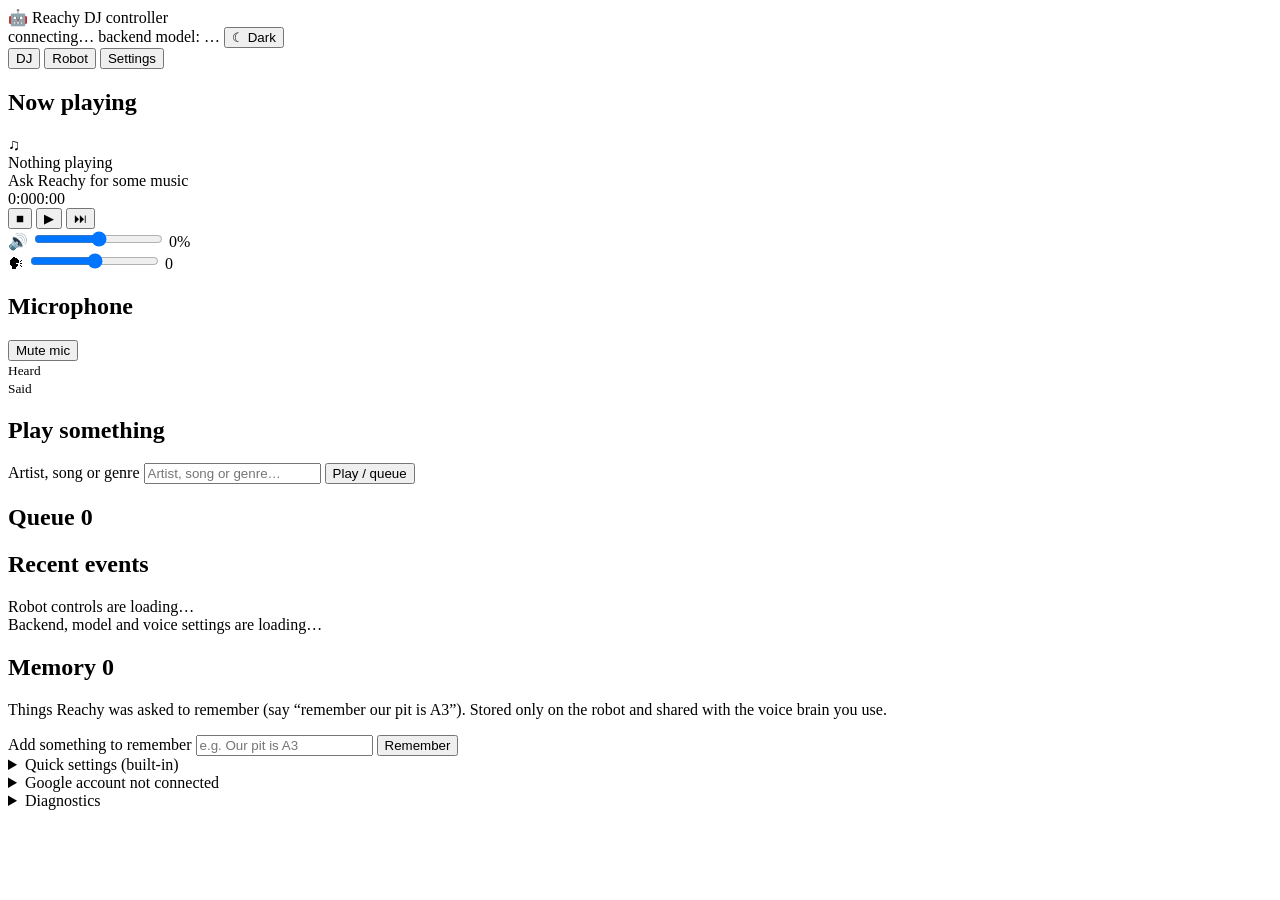
==== reachy_gemini_dj/static/index.html @ f08c9a88 "Gamepad mode: drive the motors directly with a Bluetooth game controller The controller pairs with t" ====
<!doctype html>
<html lang="en" data-theme="dark">
<head>
<meta charset="utf-8">
<meta name="viewport" content="width=device-width, initial-scale=1, viewport-fit=cover">
<meta name="color-scheme" content="light dark">
<title>Reachy Gemini DJ</title>
<script>
  // Theme: "dark" (default), "light" or "auto" (follow the device). Remembered per browser.
  try { var t = localStorage.getItem("reachy-theme"); if (t === "light" || t === "auto" || t === "dark") document.documentElement.dataset.theme = t; } catch (e) {}
</script>
<link rel="stylesheet" href="/static/controller.css">
</head>
<body>
<header id="statusbar" role="banner">
  <div class="wrap">
    <div class="brand">&#129302; Reachy DJ <span class="sr">controller</span></div>
    <span class="stat" id="st-conn" title="Connection to the app"><span class="dot"></span><span>connecting&hellip;</span></span>
    <span class="stat" id="st-backend" title="Gemini backend state"><span class="dot"></span><span>backend</span></span>
    <span class="stat" id="st-model" title="Model in use"><span>model: &hellip;</span></span>
    <span class="stat hide" id="st-err" title="Last error"><span class="dot bad"></span><span></span></span>
    <button id="theme-btn" type="button" aria-label="Color theme"></button>
  </div>
  <div id="banner" class="hide" role="status"></div>
</header>

<main class="wrap">
  <div class="tabs" role="tablist" aria-label="Sections" id="tabs">
    <button role="tab" id="tab-dj" aria-controls="p-dj" aria-selected="true">DJ</button>
    <button role="tab" id="tab-robot" aria-controls="p-robot" aria-selected="false" tabindex="-1">Robot</button>
    <button role="tab" id="tab-settings" aria-controls="p-settings" aria-selected="false" tabindex="-1">Settings</button>
  </div>

  <!-- ========== DJ ========== -->
  <div class="tabpanel" role="tabpanel" id="p-dj" aria-labelledby="tab-dj">
    <div class="grid">
      <section class="card" aria-labelledby="h-np">
        <h2 id="h-np">Now playing</h2>
        <div class="np">
          <div class="disc" id="disc" aria-hidden="true">&#9835;</div>
          <div style="min-width:0">
            <div class="np-t" id="trk">Nothing playing</div>
            <div class="np-a" id="art">Ask Reachy for some music</div>
          </div>
        </div>
        <div class="prog" role="progressbar" aria-label="Track progress" aria-valuemin="0" aria-valuemax="100" aria-valuenow="0" id="progbar"><i id="prog"></i></div>
        <div class="times"><span id="t-el">0:00</span><span id="t-du">0:00</span></div>
        <div class="transport">
          <button class="tbtn" id="b-stop" aria-label="Stop" title="Stop">&#9632;</button>
          <button class="tbtn main" id="b-play" aria-label="Play" title="Play / pause">&#9654;</button>
          <button class="tbtn" id="b-skip" aria-label="Skip to next" title="Skip">&#9197;</button>
        </div>
        <div class="vol">
          <span class="i" aria-hidden="true">&#128266;</span>
          <input type="range" id="music_volume" min="0" max="2.5" step="0.05" aria-label="Music volume">
          <output id="o-vol" for="music_volume">0%</output>
        </div>
        <div class="vol" title="How loud Reachy's own voice is (separate from the music)">
          <span class="i" aria-hidden="true">&#128483;</span>
          <input type="range" id="voice_gain_q" min="0.2" max="2.5" step="0.05" aria-label="Reachy voice volume">
          <output id="o-vg" for="voice_gain_q">0</output>
        </div>
        <div id="merr" class="note bad hide" role="alert"></div>
      </section>

      <section class="card" aria-labelledby="h-mic">
        <h2 id="h-mic">Microphone</h2>
        <button class="btn mute" id="b-mute" aria-pressed="false">Mute mic</button>
        <div class="meter" id="meter" role="meter" aria-label="Microphone level" aria-valuemin="0" aria-valuemax="100" aria-valuenow="0"><i id="lvl"></i></div>
        <div class="bubble u"><small>Heard</small><span class="txt" id="heard"></span></div>
        <div class="bubble r"><small>Said</small><span class="txt" id="said"></span></div>
      </section>

      <section class="card" aria-labelledby="h-search">
        <h2 id="h-search">Play something</h2>
        <form class="row" id="f-play" autocomplete="off">
          <label class="sr" for="track_q">Artist, song or genre</label>
          <input type="text" id="track_q" class="grow" placeholder="Artist, song or genre&hellip;" enterkeyhint="search">
          <button class="btn" type="submit">Play / queue</button>
        </form>
      </section>

      <section class="card" aria-labelledby="h-q">
        <h2 id="h-q">Queue <span class="badge" id="qn">0</span></h2>
        <ol class="list" id="queue" aria-live="polite"></ol>
      </section>

      <section class="card span2" aria-labelledby="h-ev">
        <h2 id="h-ev">Recent events</h2>
        <ul class="list" id="feed"></ul>
      </section>
    </div>
  </div>

  <!-- ========== ROBOT (mount point for robot.js) ========== -->
  <div class="tabpanel hide" role="tabpanel" id="p-robot" aria-labelledby="tab-robot">
    <section id="robot-panel"><div class="placeholder" data-placeholder>Robot controls are loading&hellip;</div></section>
  </div>

  <!-- ========== SETTINGS (mount point for settings.js + built-in quick settings) ========== -->
  <div class="tabpanel hide" role="tabpanel" id="p-settings" aria-labelledby="tab-settings">
    <section id="settings-panel"><div class="placeholder" data-placeholder>Backend, model and voice settings are loading&hellip;</div></section>

    <section class="card" id="memory-card" aria-labelledby="h-mem" style="margin-top:16px">
      <h2 id="h-mem">Memory <span class="badge" id="mem-n">0</span></h2>
      <p class="sub">Things Reachy was asked to remember (say &ldquo;remember our pit is A3&rdquo;). Stored only on the robot and shared with the voice brain you use.</p>
      <ul class="list" id="mem-list" aria-live="polite"></ul>
      <form class="row" id="f-mem" autocomplete="off" style="margin-top:10px">
        <label class="sr" for="mem_q">Add something to remember</label>
        <input type="text" id="mem_q" class="grow" maxlength="200" placeholder="e.g. Our pit is A3" enterkeyhint="done">
        <button class="btn" type="submit">Remember</button>
      </form>
    </section>

    <details class="acc" id="acc-quick">
      <summary>Quick settings (built-in)</summary>
      <div>
        <label class="l" for="q_api_key">Gemini API key <span id="keystate"></span></label>
        <div class="row"><input class="grow" type="password" id="q_api_key" placeholder="Paste your key (stored locally on the robot)" autocomplete="off">
          <button class="btn" id="b-key">Save key</button></div>
        <label class="l" for="q_voice">Voice</label><select id="q_voice"></select>
        <label class="l" for="q_extra_instructions">About you (optional)</label>
        <textarea id="q_extra_instructions" placeholder="e.g. Call me Sam. I like lo-fi when I work."></textarea>
        <label class="l" for="q_model">Gemini model <span id="curmodel"></span></label>
        <input type="text" id="q_model" autocomplete="off">
        <div class="row" style="margin-top:12px"><button class="btn ghost" id="b-text">Save instructions &amp; model</button>
          <button class="btn ghost" id="b-newconv">Start fresh conversation</button></div>

        <label class="l" for="duck_level">Duck level &mdash; music volume while someone talks</label>
        <div class="row"><input type="range" id="duck_level" min="0" max="1" step="0.01"><output></output></div>
        <label class="l" for="voice_gain">Reachy voice loudness</label>
        <div class="row"><input type="range" id="voice_gain" min="0.2" max="2.5" step="0.05"><output></output></div>
        <label class="l" for="echo_guard">Echo guard &mdash; raise if music interrupts Reachy, lower if it ignores you</label>
        <div class="row"><input type="range" id="echo_guard" min="0.5" max="5" step="0.1"><output></output></div>

        <div class="sw"><label for="q_web_search"><b>Google Search grounding</b><br><span class="sub">Real-time web facts, news, weather.</span></label><input type="checkbox" id="q_web_search" data-cfg="web_search"></div>
        <div class="sw"><label for="q_motion_enabled"><b>Enable robot movement</b></label><input type="checkbox" id="q_motion_enabled" data-cfg="motion_enabled"></div>
        <div class="sw"><label for="q_expressive"><b>Be expressive</b></label><input type="checkbox" id="q_expressive" data-cfg="expressive"></div>
        <div class="sw"><label for="q_dance_enabled"><b>Allow dancing</b></label><input type="checkbox" id="q_dance_enabled" data-cfg="dance_enabled"></div>
      </div>
    </details>

    <details class="acc" id="acc-google">
      <summary>Google account <span class="badge" id="g-badge">not connected</span></summary>
      <div>
        <div id="g-on">
          <p class="sub" id="g-who"></p>
          <div class="chips" id="g-svcs" style="margin-bottom:12px"></div>
          <div id="g-reconnect" class="note bad hide">Google sign-in expired. Connect again below.</div>
          <p class="sub">Try: &ldquo;What&rsquo;s on my calendar tomorrow?&rdquo;, &ldquo;Add milk to my tasks&rdquo;, &ldquo;Check my email&rdquo;.</p>
          <button class="btn danger" id="b-gdis">Disconnect Google</button>
        </div>
        <div id="g-setup">
          <p class="sub">Uses your own free Google Desktop App OAuth client. About 5 minutes, once.</p>
          <ol class="steps">
            <li>Open <a href="https://console.cloud.google.com/auth/clients" target="_blank" rel="noreferrer">Google Cloud &rarr; Clients</a>, make a project, <b>Create client</b> &rarr; <b>Desktop app</b>. Enable the Calendar, Tasks and Gmail APIs you want.</li>
            <li>On the <b>Audience</b> page add your Google address as a test user, or <b>Publish app</b> so sign-in does not expire after 7 days.</li>
            <li>Paste the client ID and secret:
              <label class="sr" for="gid">Client ID</label><input type="text" id="gid" placeholder="Client ID" style="margin-top:8px" autocomplete="off">
              <label class="sr" for="gsec">Client secret</label><input type="password" id="gsec" placeholder="Client secret" style="margin-top:8px" autocomplete="off">
              <div id="g-saved" class="sub hide"></div></li>
            <li>Choose what Reachy may access: <div id="g-pick" class="chips" style="margin-top:8px"></div></li>
            <li><button class="btn" id="b-gstart">Connect Google</button>
              <div class="sub">A Google tab will open. Approve it. The next page will say it cannot be reached (expected).</div></li>
            <li>Copy the <b>entire URL</b> from that address bar and paste it here:
              <label class="sr" for="gurl">Redirect URL</label><input type="text" id="gurl" placeholder="http://localhost:8765/?state=...&code=..." style="margin-top:8px" autocomplete="off">
              <div style="margin-top:10px"><button class="btn" id="b-gfinish">Finish connection</button></div></li>
          </ol>
          <div id="g-err" class="note bad hide" role="alert"></div>
          <p class="sub" style="margin-top:12px">Gmail is read-only. Reachy can add events and tasks but never deletes anything.</p>
        </div>
      </div>
    </details>

    <details class="acc">
      <summary>Diagnostics</summary>
      <div><div id="diag"></div></div>
    </details>
  </div>
</main>
<div id="toast" role="status" aria-live="polite"></div>

<script src="/static/controller.js"></script>
<link rel="stylesheet" href="/static/settings.css">
<script src="/static/robot.js" defer></script>
<script src="/static/timers.js" defer></script>
<script src="/static/music_queue.js" defer></script>
<script src="/static/settings.js" defer></script>
<script src="/static/memory.js" defer></script>
<link rel="stylesheet" href="/static/ptt.css">
<script src="/static/ptt.js" defer></script>
<script src="/static/qol.js" defer></script>
<script src="/static/imu.js" defer></script>
<script src="/static/gamepad.js" defer></script>
<link rel="stylesheet" href="/static/layout.css">
<script src="/static/layout.js" defer></script>
<script>
(function () {
  var order = ["dark", "light", "auto"], names = {dark: "\u263E Dark", light: "\u2600 Light", auto: "\u25D0 Auto"};
  var btn = document.getElementById("theme-btn"), root = document.documentElement;
  function show() { var t = root.dataset.theme || "dark"; btn.textContent = names[t]; btn.title = "Theme: " + t + " (click to change)"; }
  btn.addEventListener("click", function () {
    var t = order[(order.indexOf(root.dataset.theme || "dark") + 1) % order.length];
    root.dataset.theme = t;
    try { localStorage.setItem("reachy-theme", t); } catch (e) {}
    show();
  });
  show();
})();
</script>
</body>
</html>
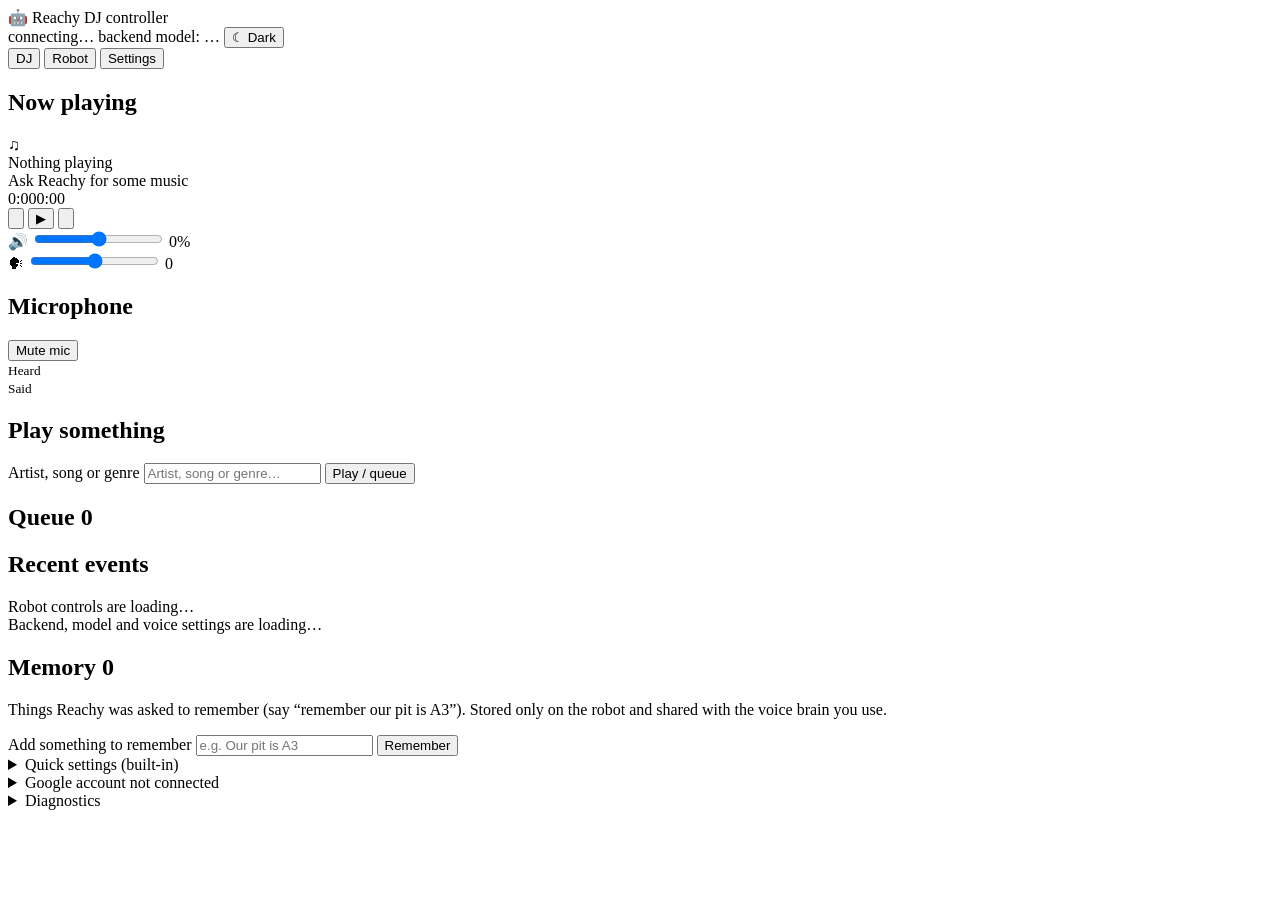
==== commit 9c110768: "Restyle global design system, header, tabs and DJ tab Co-Authored-By: Claude Sonnet 5.5 <noreply@ant" ====
--- a/reachy_gemini_dj/static/index.html
+++ b/reachy_gemini_dj/static/index.html
@@ -46,16 +46,16 @@
         <div class="prog" role="progressbar" aria-label="Track progress" aria-valuemin="0" aria-valuemax="100" aria-valuenow="0" id="progbar"><i id="prog"></i></div>
         <div class="times"><span id="t-el">0:00</span><span id="t-du">0:00</span></div>
         <div class="transport">
-          <button class="tbtn" id="b-stop" aria-label="Stop" title="Stop">&#9632;</button>
+          <button class="tbtn" id="b-stop" aria-label="Stop" title="Stop"><svg viewBox="0 0 24 24" aria-hidden="true"><rect x="5" y="5" width="14" height="14" rx="2"/></svg></button>
           <button class="tbtn main" id="b-play" aria-label="Play" title="Play / pause">&#9654;</button>
-          <button class="tbtn" id="b-skip" aria-label="Skip to next" title="Skip">&#9197;</button>
-        </div>
-        <div class="vol">
+          <button class="tbtn" id="b-skip" aria-label="Skip to next" title="Skip"><svg viewBox="0 0 24 24" aria-hidden="true"><path d="M5 5l10 7-10 7z"/><rect x="16" y="5" width="3" height="14" rx="1"/></svg></button>
+        </div>
+        <div class="vol" data-label="Music volume">
           <span class="i" aria-hidden="true">&#128266;</span>
           <input type="range" id="music_volume" min="0" max="2.5" step="0.05" aria-label="Music volume">
           <output id="o-vol" for="music_volume">0%</output>
         </div>
-        <div class="vol" title="How loud Reachy's own voice is (separate from the music)">
+        <div class="vol" data-label="Reachy voice" title="How loud Reachy's own voice is (separate from the music)">
           <span class="i" aria-hidden="true">&#128483;</span>
           <input type="range" id="voice_gain_q" min="0.2" max="2.5" step="0.05" aria-label="Reachy voice volume">
           <output id="o-vg" for="voice_gain_q">0</output>
@@ -65,7 +65,7 @@
 
       <section class="card" aria-labelledby="h-mic">
         <h2 id="h-mic">Microphone</h2>
-        <button class="btn mute" id="b-mute" aria-pressed="false">Mute mic</button>
+        <button class="btn quiet mute" id="b-mute" aria-pressed="false">Mute mic</button>
         <div class="meter" id="meter" role="meter" aria-label="Microphone level" aria-valuemin="0" aria-valuemax="100" aria-valuenow="0"><i id="lvl"></i></div>
         <div class="bubble u"><small>Heard</small><span class="txt" id="heard"></span></div>
         <div class="bubble r"><small>Said</small><span class="txt" id="said"></span></div>
@@ -192,6 +192,10 @@
 <script src="/static/qol.js" defer></script>
 <script src="/static/imu.js" defer></script>
 <script src="/static/gamepad.js" defer></script>
+<script src="/static/motors.js" defer></script>
+<script src="/static/eq.js" defer></script>
+<script src="/static/experimental.js" defer></script>
+<link rel="stylesheet" href="/static/settings-tab.css">
 <link rel="stylesheet" href="/static/layout.css">
 <script src="/static/layout.js" defer></script>
 <script>
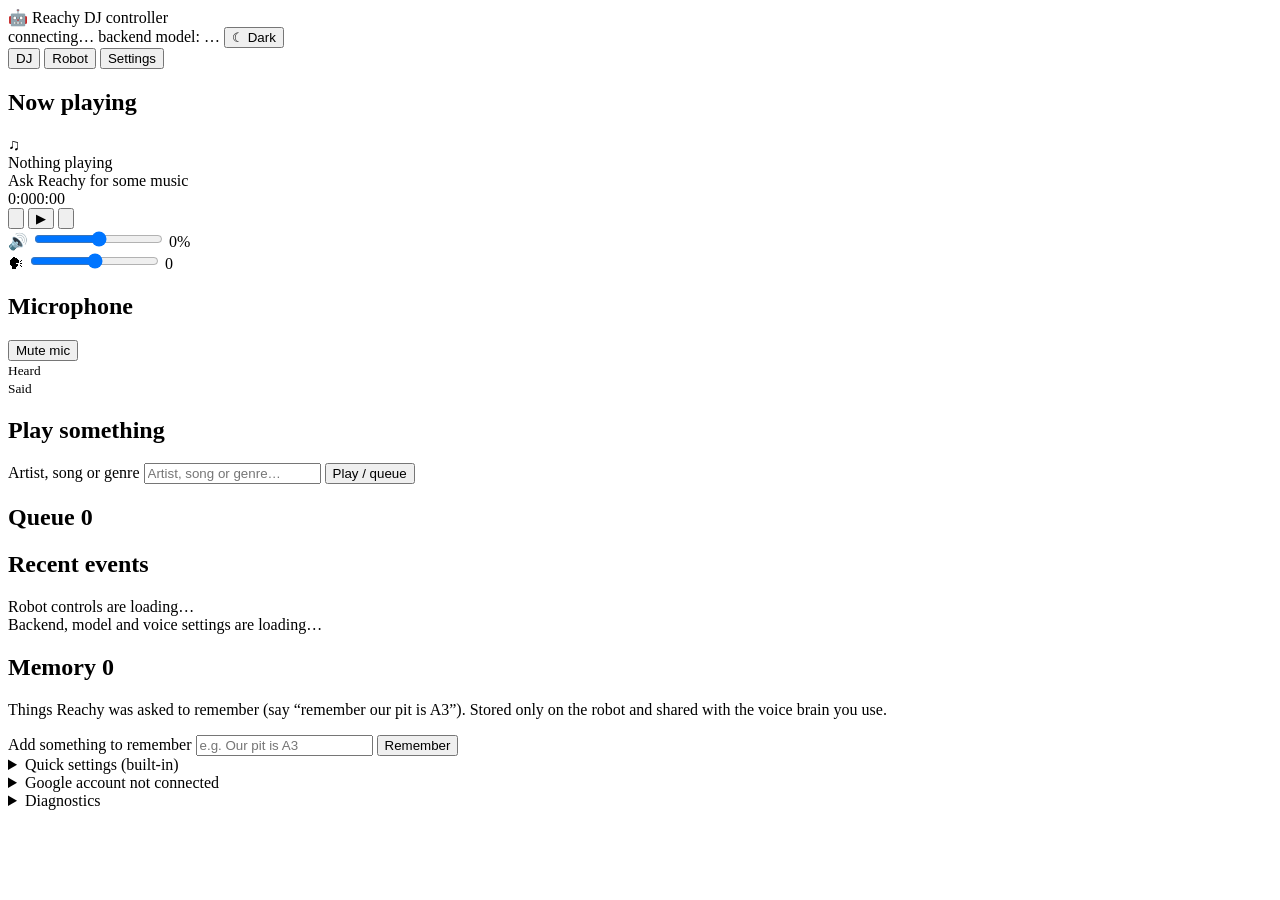
==== commit 2a9c90ff: "Settings sub-tabs: one section group at a time (sidebar on desktop, chips on phone) Groups: Sound, V" ====
--- a/reachy_gemini_dj/static/index.html
+++ b/reachy_gemini_dj/static/index.html
@@ -195,6 +195,7 @@
 <script src="/static/motors.js" defer></script>
 <script src="/static/eq.js" defer></script>
 <script src="/static/experimental.js" defer></script>
+<script src="/static/settings-nav.js" defer></script>
 <link rel="stylesheet" href="/static/settings-tab.css">
 <link rel="stylesheet" href="/static/layout.css">
 <script src="/static/layout.js" defer></script>
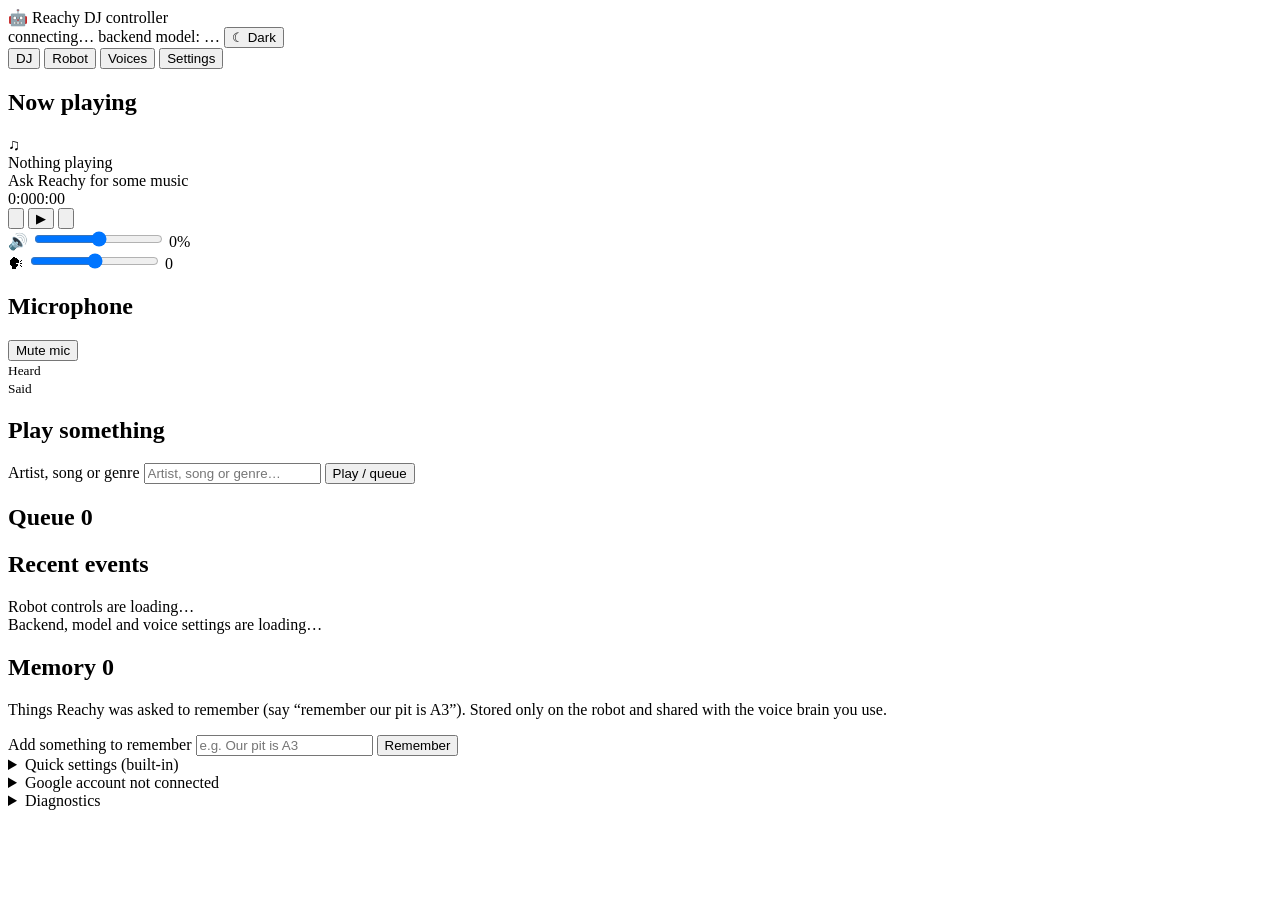
==== commit dc823fed: "Voices tab: make a voice from a consenting speaker's recording, keep a list, switch voices - Brain: " ====
--- a/reachy_gemini_dj/static/index.html
+++ b/reachy_gemini_dj/static/index.html
@@ -28,6 +28,7 @@
   <div class="tabs" role="tablist" aria-label="Sections" id="tabs">
     <button role="tab" id="tab-dj" aria-controls="p-dj" aria-selected="true">DJ</button>
     <button role="tab" id="tab-robot" aria-controls="p-robot" aria-selected="false" tabindex="-1">Robot</button>
+    <button role="tab" id="tab-voices" aria-controls="p-voices" aria-selected="false" tabindex="-1">Voices</button>
     <button role="tab" id="tab-settings" aria-controls="p-settings" aria-selected="false" tabindex="-1">Settings</button>
   </div>
 
@@ -95,6 +96,11 @@
   <!-- ========== ROBOT (mount point for robot.js) ========== -->
   <div class="tabpanel hide" role="tabpanel" id="p-robot" aria-labelledby="tab-robot">
     <section id="robot-panel"><div class="placeholder" data-placeholder>Robot controls are loading&hellip;</div></section>
+  </div>
+
+  <!-- ========== VOICES (mount point for voices.js) ========== -->
+  <div class="tabpanel hide" role="tabpanel" id="p-voices" aria-labelledby="tab-voices">
+    <section id="voices-panel"></section>
   </div>
 
   <!-- ========== SETTINGS (mount point for settings.js + built-in quick settings) ========== -->
@@ -193,6 +199,10 @@
 <script src="/static/imu.js" defer></script>
 <script src="/static/gamepad.js" defer></script>
 <script src="/static/motors.js" defer></script>
+<link rel="stylesheet" href="/static/panorama.css">
+<script src="/static/panorama.js" defer></script>
+<link rel="stylesheet" href="/static/voices.css">
+<script src="/static/voices.js" defer></script>
 <script src="/static/eq.js" defer></script>
 <script src="/static/experimental.js" defer></script>
 <script src="/static/settings-nav.js" defer></script>
